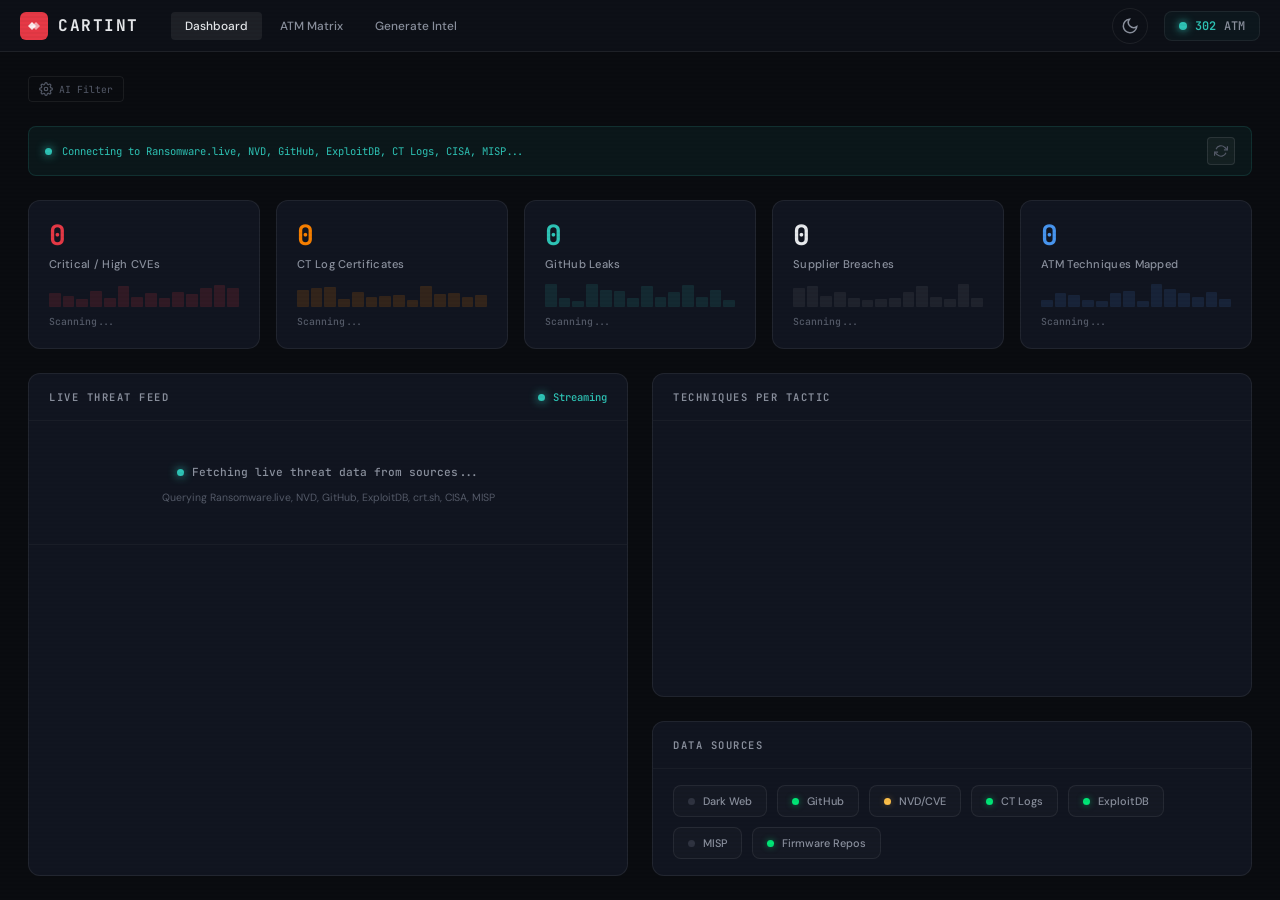
==== index.html @ 9d8df44c "Initial commit — CARTINT Automotive Threat Intelligence Dashboard Co-Authored-By: Claude Opus 4.6 <n" ====
<!DOCTYPE html>
<html lang="en">
<head>
  <meta charset="UTF-8">
  <meta name="viewport" content="width=device-width, initial-scale=1.0">
  <title>CARTINT — Automotive Threat Intelligence</title>
  <link rel="preconnect" href="https://fonts.googleapis.com">
  <link rel="preconnect" href="https://fonts.gstatic.com" crossorigin>
  <link href="https://fonts.googleapis.com/css2?family=JetBrains+Mono:wght@300;400;500;600;700&family=DM+Sans:wght@300;400;500;600;700&family=Instrument+Sans:wght@400;500;600;700&display=swap" rel="stylesheet">
  <link rel="stylesheet" href="styles.css">
  <script src="theme.js"></script>
</head>
<body>
  <!-- Scan-line overlay -->
  <div class="scanline-overlay"></div>

  <!-- Top Navigation -->
  <header class="topbar">
    <div class="topbar-left">
      <div class="logo">
        <div class="logo-icon">
          <svg width="28" height="28" viewBox="0 0 28 28" fill="none">
            <rect width="28" height="28" rx="6" fill="#E63946"/>
            <path d="M8 14L12 10L16 14L12 18Z" fill="white" opacity="0.9"/>
            <path d="M12 14L16 10L20 14L16 18Z" fill="white" opacity="0.6"/>
          </svg>
        </div>
        <span class="logo-text">CARTINT</span>
      </div>
      <nav class="topbar-nav">
        <a href="index.html" class="nav-link active">Dashboard</a>
        <a href="matrix.html" class="nav-link">ATM Matrix</a>
        <a href="intel.html" class="nav-link">Generate Intel</a>
      </nav>
    </div>
    <div class="topbar-right">
      <button class="theme-toggle" id="themeToggle" title="Toggle theme">
        <svg width="18" height="18" viewBox="0 0 24 24" fill="none" stroke="currentColor" stroke-width="2">
          <path d="M21 12.79A9 9 0 1 1 11.21 3 7 7 0 0 0 21 12.79z"/>
        </svg>
      </button>
      <div class="atm-status">
        <span class="atm-pulse"></span>
        <span class="atm-count" id="atmCount">302</span>
        <span class="atm-label">ATM</span>
      </div>
    </div>
  </header>

  <!-- Layout -->
  <div class="layout no-sidebar">
    <!-- Main Content -->
    <main class="main">
      <!-- Stat Cards -->
      <!-- AI Filter Config (collapsible) -->
      <div class="ai-config" id="aiConfig">
        <button class="ai-config-toggle" id="aiConfigToggle">
          <svg width="14" height="14" viewBox="0 0 24 24" fill="none" stroke="currentColor" stroke-width="2"><circle cx="12" cy="12" r="3"/><path d="M19.4 15a1.65 1.65 0 0 0 .33 1.82l.06.06a2 2 0 0 1 0 2.83 2 2 0 0 1-2.83 0l-.06-.06a1.65 1.65 0 0 0-1.82-.33 1.65 1.65 0 0 0-1 1.51V21a2 2 0 0 1-2 2 2 2 0 0 1-2-2v-.09A1.65 1.65 0 0 0 9 19.4a1.65 1.65 0 0 0-1.82.33l-.06.06a2 2 0 0 1-2.83 0 2 2 0 0 1 0-2.83l.06-.06A1.65 1.65 0 0 0 4.68 15a1.65 1.65 0 0 0-1.51-1H3a2 2 0 0 1-2-2 2 2 0 0 1 2-2h.09A1.65 1.65 0 0 0 4.6 9a1.65 1.65 0 0 0-.33-1.82l-.06-.06a2 2 0 0 1 0-2.83 2 2 0 0 1 2.83 0l.06.06A1.65 1.65 0 0 0 9 4.68a1.65 1.65 0 0 0 1-1.51V3a2 2 0 0 1 2-2 2 2 0 0 1 2 2v.09a1.65 1.65 0 0 0 1 1.51 1.65 1.65 0 0 0 1.82-.33l.06-.06a2 2 0 0 1 2.83 0 2 2 0 0 1 0 2.83l-.06.06A1.65 1.65 0 0 0 19.4 9a1.65 1.65 0 0 0 1.51 1H21a2 2 0 0 1 2 2 2 2 0 0 1-2 2h-.09a1.65 1.65 0 0 0-1.51 1z"/></svg>
          AI Filter
        </button>
        <div class="ai-config-panel" id="aiConfigPanel" style="display:none;">
          <label class="ai-config-label">Anthropic API Key (optional — enables Claude-powered classification for ambiguous results)</label>
          <div class="ai-config-input-row">
            <input type="password" id="anthropicKeyInput" class="ai-config-input" placeholder="sk-ant-..." />
            <button class="ai-config-save" id="aiConfigSave">Save</button>
          </div>
          <div class="ai-config-hint">Without a key, the rule-based classifier filters results using word-boundary matching, false-positive rejection, and context scoring.</div>
        </div>
      </div>

      <!-- Fetch Status Bar -->
      <div class="fetch-status" id="fetchStatus">
        <div class="fetch-status-inner">
          <span class="streaming-dot"></span>
          <span id="fetchStatusText">Initializing data feeds...</span>
        </div>
        <button class="fetch-refresh-btn" id="fetchRefreshBtn" title="Refresh all sources">
          <svg width="14" height="14" viewBox="0 0 24 24" fill="none" stroke="currentColor" stroke-width="2"><polyline points="23 4 23 10 17 10"/><polyline points="1 20 1 14 7 14"/><path d="M3.51 9a9 9 0 0 1 14.85-3.36L23 10M1 14l4.64 4.36A9 9 0 0 0 20.49 15"/></svg>
        </button>
      </div>

      <section class="stat-cards">
        <div class="stat-card" data-stat="telematics">
          <div class="stat-value" id="statTelematics">0</div>
          <div class="stat-label">Critical / High CVEs</div>
          <div class="stat-sparkline" id="sparkTelematics"></div>
          <div class="stat-trend neutral">Scanning...</div>
        </div>
        <div class="stat-card" data-stat="ota">
          <div class="stat-value" id="statOTA">0</div>
          <div class="stat-label">CT Log Certificates</div>
          <div class="stat-sparkline" id="sparkOTA"></div>
          <div class="stat-trend neutral">Scanning...</div>
        </div>
        <div class="stat-card" data-stat="github">
          <div class="stat-value" id="statGithub">0</div>
          <div class="stat-label">GitHub Leaks</div>
          <div class="stat-sparkline" id="sparkGithub"></div>
          <div class="stat-trend neutral">Scanning...</div>
        </div>
        <div class="stat-card" data-stat="supplier">
          <div class="stat-value" id="statSupplier">0</div>
          <div class="stat-label">Supplier Breaches</div>
          <div class="stat-sparkline" id="sparkSupplier"></div>
          <div class="stat-trend neutral">Scanning...</div>
        </div>
        <div class="stat-card" data-stat="techniques">
          <div class="stat-value" id="statTechniques">0</div>
          <div class="stat-label">ATM Techniques Mapped</div>
          <div class="stat-sparkline" id="sparkTechniques"></div>
          <div class="stat-trend neutral">Scanning...</div>
        </div>
      </section>

      <!-- Main Grid -->
      <section class="dashboard-grid">
        <!-- Live Threat Feed -->
        <div class="panel threat-feed-panel">
          <div class="panel-header">
            <div class="panel-header-left">
              <h2 class="panel-title">LIVE THREAT FEED</h2>
              <div class="feed-filter-tag" id="feedFilterTag" style="display:none;">
                <span id="feedFilterName"></span>
                <button class="feed-filter-clear" id="feedFilterClear" title="Clear filter">&times;</button>
              </div>
            </div>
            <div class="streaming-indicator">
              <span class="streaming-dot"></span>
              <span>Streaming</span>
            </div>
          </div>
          <div class="threat-feed" id="threatFeed">
            <!-- Threats will be injected here -->
          </div>
        </div>

        <!-- Right Column -->
        <div class="right-column">
          <!-- Techniques Per Tactic -->
          <div class="panel techniques-panel">
            <div class="panel-header">
              <h2 class="panel-title">TECHNIQUES PER TACTIC</h2>
            </div>
            <div class="techniques-chart" id="techniquesChart">
              <!-- Chart bars will be injected here -->
            </div>
          </div>

          <!-- Data Sources -->
          <div class="panel sources-panel">
            <div class="panel-header">
              <h2 class="panel-title">DATA SOURCES</h2>
            </div>
            <div class="data-sources" id="dataSources">
              <!-- Source badges will be injected here -->
            </div>
          </div>
        </div>
      </section>
    </main>
  </div>

  <script src="dashboard.js"></script>
</body>
</html>
---- styles.css ----
/* ============================================
   CARTINT v2.0 — Automotive Threat Intelligence
   Tactical Operations Center Aesthetic
   ============================================ */

:root {
  /* Core palette */
  --bg-primary: #0a0c10;
  --bg-secondary: #0f1218;
  --bg-panel: #111520;
  --bg-panel-hover: #161b28;
  --bg-sidebar: #0c0e14;
  --bg-topbar: #0d1017;
  --bg-card: #111520;
  --bg-card-hover: #161b28;

  /* Borders */
  --border-subtle: rgba(255, 255, 255, 0.04);
  --border-default: rgba(255, 255, 255, 0.07);
  --border-active: rgba(230, 57, 70, 0.3);

  /* Text */
  --text-primary: #e8eaed;
  --text-secondary: #8b919e;
  --text-muted: #555b69;
  --text-inverse: #0a0c10;

  /* Accent */
  --red: #e63946;
  --red-dim: rgba(230, 57, 70, 0.15);
  --red-glow: rgba(230, 57, 70, 0.4);
  --orange: #f77f00;
  --orange-dim: rgba(247, 127, 0, 0.15);
  --yellow: #fcbf49;
  --yellow-dim: rgba(252, 191, 73, 0.15);
  --green: #2ec4b6;
  --green-dim: rgba(46, 196, 182, 0.12);
  --blue: #4895ef;
  --blue-dim: rgba(72, 149, 239, 0.12);
  --purple: #7b2cbf;
  --purple-dim: rgba(123, 44, 191, 0.15);
  --cyan: #48bfe3;
  --magenta: #e056a0;

  /* Severity colors */
  --critical-bg: #e63946;
  --critical-text: #fff;
  --high-bg: #f77f00;
  --high-text: #fff;
  --medium-bg: #4895ef;
  --medium-text: #fff;
  --low-bg: #555b69;
  --low-text: #e8eaed;

  /* Chart colors */
  --chart-1: #e63946;
  --chart-2: #f77f00;
  --chart-3: #4895ef;
  --chart-4: #2ec4b6;
  --chart-5: #7b2cbf;
  --chart-6: #e056a0;
  --chart-7: #fcbf49;

  /* Spacing */
  --sidebar-width: 56px;
  --topbar-height: 52px;

  /* Fonts */
  --font-mono: 'JetBrains Mono', 'Fira Code', monospace;
  --font-sans: 'DM Sans', 'Instrument Sans', sans-serif;

  /* Radius */
  --radius-sm: 4px;
  --radius-md: 8px;
  --radius-lg: 12px;
}

/* ============================================
   Light Theme
   ============================================ */
[data-theme="light"] {
  /* Core palette */
  --bg-primary: #f0f2f5;
  --bg-secondary: #e4e7ec;
  --bg-panel: #ffffff;
  --bg-panel-hover: #f5f6f8;
  --bg-sidebar: #ebedf1;
  --bg-topbar: rgba(255, 255, 255, 0.85);
  --bg-card: #ffffff;
  --bg-card-hover: #f5f6f8;

  /* Borders */
  --border-subtle: rgba(0, 0, 0, 0.06);
  --border-default: rgba(0, 0, 0, 0.10);
  --border-active: rgba(230, 57, 70, 0.35);

  /* Text */
  --text-primary: #1a1d24;
  --text-secondary: #555b69;
  --text-muted: #8b919e;
  --text-inverse: #e8eaed;

  /* Severity colors — slightly toned for light bg */
  --low-bg: #8b919e;
  --low-text: #fff;
}

[data-theme="light"] .scanline-overlay {
  background: repeating-linear-gradient(
    0deg,
    transparent,
    transparent 2px,
    rgba(0, 0, 0, 0.015) 2px,
    rgba(0, 0, 0, 0.015) 4px
  );
}

[data-theme="light"] ::-webkit-scrollbar-thumb {
  background: rgba(0, 0, 0, 0.12);
}
[data-theme="light"] ::-webkit-scrollbar-thumb:hover {
  background: rgba(0, 0, 0, 0.2);
}

[data-theme="light"] .theme-toggle:hover {
  background: rgba(0, 0, 0, 0.06);
}

[data-theme="light"] .tactic-count {
  background: rgba(0, 0, 0, 0.05);
}

[data-theme="light"] .matrix-cell:hover {
  box-shadow: 0 4px 12px rgba(0, 0, 0, 0.1);
}

[data-theme="light"] .stat-card {
  box-shadow: 0 1px 4px rgba(0, 0, 0, 0.06);
}

[data-theme="light"] .panel {
  box-shadow: 0 1px 4px rgba(0, 0, 0, 0.06);
}

/* ============================================
   Reset & Base
   ============================================ */
*, *::before, *::after {
  margin: 0;
  padding: 0;
  box-sizing: border-box;
}

html {
  font-size: 14px;
  -webkit-font-smoothing: antialiased;
  -moz-osx-font-smoothing: grayscale;
}

body {
  font-family: var(--font-sans);
  background: var(--bg-primary);
  color: var(--text-primary);
  min-height: 100vh;
}

/* Scan-line effect */
.scanline-overlay {
  position: fixed;
  inset: 0;
  pointer-events: none;
  z-index: 9999;
  background: repeating-linear-gradient(
    0deg,
    transparent,
    transparent 2px,
    rgba(0, 0, 0, 0.03) 2px,
    rgba(0, 0, 0, 0.03) 4px
  );
}

/* ============================================
   Scrollbar
   ============================================ */
::-webkit-scrollbar {
  width: 6px;
  height: 6px;
}
::-webkit-scrollbar-track {
  background: transparent;
}
::-webkit-scrollbar-thumb {
  background: rgba(255, 255, 255, 0.08);
  border-radius: 3px;
}
::-webkit-scrollbar-thumb:hover {
  background: rgba(255, 255, 255, 0.14);
}

/* ============================================
   Top Bar
   ============================================ */
.topbar {
  position: fixed;
  top: 0;
  left: 0;
  right: 0;
  height: var(--topbar-height);
  background: var(--bg-topbar);
  border-bottom: 1px solid var(--border-default);
  display: flex;
  align-items: center;
  justify-content: space-between;
  padding: 0 20px;
  z-index: 100;
  backdrop-filter: blur(12px);
}

.topbar-left {
  display: flex;
  align-items: center;
  gap: 32px;
}

.logo {
  display: flex;
  align-items: center;
  gap: 10px;
}

.logo-icon {
  display: flex;
}

.logo-text {
  font-family: var(--font-mono);
  font-weight: 700;
  font-size: 1.15rem;
  letter-spacing: 1.5px;
  color: var(--text-primary);
}

.logo-version {
  font-family: var(--font-mono);
  font-size: 0.7rem;
  font-weight: 500;
  color: var(--text-muted);
  background: var(--border-subtle);
  border: 1px solid var(--border-default);
  padding: 2px 6px;
  border-radius: var(--radius-sm);
  letter-spacing: 0.5px;
}

.topbar-nav {
  display: flex;
  gap: 4px;
}

.nav-link {
  font-family: var(--font-sans);
  font-size: 0.85rem;
  font-weight: 500;
  color: var(--text-secondary);
  text-decoration: none;
  padding: 6px 14px;
  border-radius: var(--radius-sm);
  transition: all 0.2s ease;
  white-space: nowrap;
}

.nav-link:hover {
  color: var(--text-primary);
  background: rgba(255, 255, 255, 0.04);
}

.nav-link.active {
  color: var(--text-primary);
  background: rgba(255, 255, 255, 0.07);
}

.topbar-right {
  display: flex;
  align-items: center;
  gap: 16px;
}

.theme-toggle {
  width: 36px;
  height: 36px;
  border-radius: 50%;
  border: 1px solid var(--border-default);
  background: transparent;
  color: var(--text-secondary);
  display: flex;
  align-items: center;
  justify-content: center;
  cursor: pointer;
  transition: all 0.2s ease;
}

.theme-toggle:hover {
  background: rgba(255, 255, 255, 0.05);
  color: var(--text-primary);
}

.atm-status {
  display: flex;
  align-items: center;
  gap: 8px;
  font-family: var(--font-mono);
  font-size: 0.85rem;
  color: var(--text-primary);
  padding: 6px 14px;
  border-radius: var(--radius-md);
  border: 1px solid var(--border-default);
  background: rgba(46, 196, 182, 0.04);
}

.atm-pulse {
  width: 8px;
  height: 8px;
  border-radius: 50%;
  background: var(--green);
  box-shadow: 0 0 8px var(--green);
  animation: pulse 2s ease-in-out infinite;
}

@keyframes pulse {
  0%, 100% { opacity: 1; box-shadow: 0 0 8px var(--green); }
  50% { opacity: 0.5; box-shadow: 0 0 4px var(--green); }
}

.atm-count {
  font-weight: 600;
  color: var(--green);
}

.atm-label {
  color: var(--text-secondary);
  font-weight: 500;
}

/* ============================================
   Layout
   ============================================ */
.layout {
  display: flex;
  padding-top: var(--topbar-height);
  min-height: 100vh;
}

/* ============================================
   Sidebar
   ============================================ */
.sidebar {
  position: fixed;
  top: var(--topbar-height);
  left: 0;
  bottom: 0;
  width: var(--sidebar-width);
  background: var(--bg-sidebar);
  border-right: 1px solid var(--border-default);
  display: flex;
  flex-direction: column;
  align-items: center;
  padding: 12px 0;
  gap: 4px;
  z-index: 90;
}

.sidebar-icon {
  width: 40px;
  height: 40px;
  display: flex;
  align-items: center;
  justify-content: center;
  border-radius: var(--radius-md);
  color: var(--text-muted);
  cursor: pointer;
  transition: all 0.2s ease;
  position: relative;
}

.sidebar-icon:hover {
  color: var(--text-secondary);
  background: rgba(255, 255, 255, 0.04);
}

.sidebar-icon.active {
  color: var(--text-primary);
  background: rgba(255, 255, 255, 0.06);
}

.sidebar-icon.highlighted {
  color: var(--red);
}

.sidebar-badge {
  position: absolute;
  top: 6px;
  right: 6px;
  width: 7px;
  height: 7px;
  border-radius: 50%;
  background: var(--red);
  box-shadow: 0 0 6px var(--red-glow);
}

/* ============================================
   Main Content
   ============================================ */
.main {
  flex: 1;
  margin-left: var(--sidebar-width);
  padding: 24px 28px;
  display: flex;
  flex-direction: column;
  gap: 24px;
}

.no-sidebar .main {
  margin-left: 0;
}

.no-sidebar .sidebar {
  display: none;
}

/* ============================================
   Stat Cards
   ============================================ */
.stat-cards {
  display: grid;
  grid-template-columns: repeat(5, 1fr);
  gap: 16px;
}

.stat-card {
  background: var(--bg-card);
  border: 1px solid var(--border-default);
  border-radius: var(--radius-lg);
  padding: 20px;
  position: relative;
  overflow: hidden;
  transition: all 0.3s ease;
  cursor: default;
}

.stat-card::before {
  content: '';
  position: absolute;
  top: 0;
  left: 0;
  right: 0;
  height: 2px;
  background: linear-gradient(90deg, var(--red), var(--orange));
  opacity: 0;
  transition: opacity 0.3s ease;
}

.stat-card:hover {
  border-color: var(--border-active);
  background: var(--bg-card-hover);
  transform: translateY(-1px);
}

.stat-card:hover::before {
  opacity: 1;
}

.stat-card[data-stat="telematics"] .stat-value { color: var(--red); }
.stat-card[data-stat="ota"] .stat-value { color: var(--orange); }
.stat-card[data-stat="github"] .stat-value { color: var(--green); }
.stat-card[data-stat="supplier"] .stat-value { color: var(--text-primary); }
.stat-card[data-stat="techniques"] .stat-value { color: var(--blue); }

.stat-value {
  font-family: var(--font-mono);
  font-size: 2.4rem;
  font-weight: 700;
  line-height: 1;
  letter-spacing: -1px;
  margin-bottom: 8px;
}

.stat-label {
  font-size: 0.8rem;
  font-weight: 500;
  color: var(--text-secondary);
  letter-spacing: 0.3px;
}

.stat-sparkline {
  height: 24px;
  margin-top: 12px;
  display: flex;
  align-items: flex-end;
  gap: 2px;
}

.stat-sparkline .spark-bar {
  flex: 1;
  background: rgba(255, 255, 255, 0.06);
  border-radius: 1px;
  min-height: 2px;
  transition: height 0.6s cubic-bezier(0.34, 1.56, 0.64, 1);
}

.stat-card[data-stat="telematics"] .spark-bar { background: var(--red-dim); }
.stat-card[data-stat="ota"] .spark-bar { background: var(--orange-dim); }
.stat-card[data-stat="github"] .spark-bar { background: var(--green-dim); }
.stat-card[data-stat="techniques"] .spark-bar { background: var(--blue-dim); }

.stat-trend {
  font-family: var(--font-mono);
  font-size: 0.7rem;
  font-weight: 500;
  margin-top: 8px;
  color: var(--text-muted);
}

.stat-trend.up {
  color: var(--green);
}

.stat-trend.down {
  color: var(--red);
}

/* ============================================
   Dashboard Grid
   ============================================ */
.dashboard-grid {
  display: grid;
  grid-template-columns: 1fr 1fr;
  gap: 24px;
  flex: 1;
}

/* ============================================
   Panel Base
   ============================================ */
.panel {
  background: var(--bg-panel);
  border: 1px solid var(--border-default);
  border-radius: var(--radius-lg);
  overflow: hidden;
}

.panel-header {
  display: flex;
  align-items: center;
  justify-content: space-between;
  padding: 16px 20px;
  border-bottom: 1px solid var(--border-subtle);
}

.panel-header-left {
  display: flex;
  align-items: center;
  gap: 12px;
}

.feed-filter-tag {
  display: flex;
  align-items: center;
  gap: 6px;
  background: var(--red-dim);
  border: 1px solid rgba(230, 57, 70, 0.3);
  border-radius: var(--radius-sm);
  padding: 3px 8px 3px 10px;
  font-family: var(--font-mono);
  font-size: 0.68rem;
  font-weight: 600;
  color: var(--red);
  animation: sourceFadeIn 0.25s ease both;
}

.feed-filter-clear {
  background: none;
  border: none;
  color: var(--red);
  font-size: 1rem;
  line-height: 1;
  cursor: pointer;
  padding: 0 2px;
  opacity: 0.7;
  transition: opacity 0.15s;
}

.feed-filter-clear:hover {
  opacity: 1;
}

.panel-title {
  font-family: var(--font-mono);
  font-size: 0.75rem;
  font-weight: 600;
  letter-spacing: 1.5px;
  color: var(--text-secondary);
}

/* ============================================
   Streaming Indicator
   ============================================ */
.streaming-indicator {
  display: flex;
  align-items: center;
  gap: 8px;
  font-family: var(--font-mono);
  font-size: 0.75rem;
  font-weight: 500;
  color: var(--green);
}

.streaming-dot {
  width: 7px;
  height: 7px;
  border-radius: 50%;
  background: var(--green);
  box-shadow: 0 0 10px var(--green);
  animation: streamPulse 1.5s ease-in-out infinite;
}

@keyframes streamPulse {
  0%, 100% { opacity: 1; transform: scale(1); }
  50% { opacity: 0.4; transform: scale(0.85); }
}

/* ============================================
   Threat Feed
   ============================================ */
.threat-feed-panel {
  display: flex;
  flex-direction: column;
}

.threat-feed {
  flex: 1;
  overflow-y: auto;
  padding: 4px 0;
  max-height: 580px;
}

.threat-item {
  padding: 16px 20px;
  border-bottom: 1px solid var(--border-subtle);
  transition: background 0.2s ease;
  cursor: pointer;
  animation: threatSlideIn 0.5s cubic-bezier(0.16, 1, 0.3, 1) both;
}

.threat-item:hover {
  background: var(--bg-panel-hover);
}

@keyframes threatSlideIn {
  from {
    opacity: 0;
    transform: translateX(-12px);
  }
  to {
    opacity: 1;
    transform: translateX(0);
  }
}

.threat-item-header {
  display: flex;
  align-items: flex-start;
  gap: 12px;
  margin-bottom: 10px;
}

.threat-severity-dot {
  width: 9px;
  height: 9px;
  border-radius: 50%;
  margin-top: 5px;
  flex-shrink: 0;
}

.threat-severity-dot.critical {
  background: var(--red);
  box-shadow: 0 0 10px var(--red-glow);
  animation: severityPulse 2s ease-in-out infinite;
}

.threat-severity-dot.high {
  background: var(--orange);
  box-shadow: 0 0 8px rgba(247, 127, 0, 0.4);
}

.threat-severity-dot.medium {
  background: var(--blue);
  box-shadow: 0 0 8px rgba(72, 149, 239, 0.3);
}

.threat-severity-dot.low {
  background: var(--text-muted);
}

@keyframes severityPulse {
  0%, 100% { box-shadow: 0 0 10px var(--red-glow); }
  50% { box-shadow: 0 0 20px var(--red-glow), 0 0 4px var(--red); }
}

.threat-title {
  font-size: 0.9rem;
  font-weight: 600;
  color: var(--text-primary);
  line-height: 1.4;
  flex: 1;
}

.threat-time {
  font-family: var(--font-mono);
  font-size: 0.7rem;
  color: var(--text-muted);
  white-space: nowrap;
  flex-shrink: 0;
  margin-top: 2px;
}

.threat-tags {
  display: flex;
  flex-wrap: wrap;
  gap: 6px;
  margin-bottom: 10px;
  padding-left: 21px;
}

.threat-tag {
  font-family: var(--font-mono);
  font-size: 0.68rem;
  font-weight: 600;
  padding: 3px 8px;
  border-radius: var(--radius-sm);
  letter-spacing: 0.3px;
  border: 1px solid transparent;
}

.threat-tag.severity-critical {
  background: var(--red);
  color: white;
}

.threat-tag.severity-high {
  background: var(--orange);
  color: white;
}

.threat-tag.severity-medium {
  background: var(--blue);
  color: white;
}

.threat-tag.severity-low {
  background: var(--text-muted);
  color: var(--text-primary);
}

.threat-tag.oem {
  background: transparent;
  color: var(--green);
  border-color: var(--green);
}

.threat-tag.component {
  background: rgba(255, 255, 255, 0.06);
  color: var(--text-secondary);
}

.threat-tag.technique {
  background: transparent;
  color: var(--red);
  border-color: rgba(230, 57, 70, 0.4);
}

.threat-meta {
  display: flex;
  align-items: center;
  gap: 16px;
  padding-left: 21px;
  font-size: 0.72rem;
  color: var(--text-muted);
}

.threat-meta-item {
  display: flex;
  align-items: center;
  gap: 5px;
}

.threat-meta-item svg {
  opacity: 0.6;
}

.threat-confidence {
  display: flex;
  align-items: center;
  gap: 5px;
}

.confidence-bar {
  width: 40px;
  height: 3px;
  background: rgba(255, 255, 255, 0.08);
  border-radius: 2px;
  overflow: hidden;
}

.confidence-fill {
  height: 100%;
  border-radius: 2px;
  transition: width 1s ease;
}

.confidence-fill.high { background: var(--green); }
.confidence-fill.medium { background: var(--yellow); }
.confidence-fill.low { background: var(--red); }

.threat-matrix-link {
  color: var(--blue);
  font-weight: 500;
  text-decoration: none;
  display: flex;
  align-items: center;
  gap: 4px;
  margin-left: auto;
  transition: color 0.2s;
}

.threat-matrix-link:hover {
  color: var(--cyan);
}

.threat-matrix-link svg {
  opacity: 0.8;
}

/* ============================================
   Right Column
   ============================================ */
.right-column {
  display: flex;
  flex-direction: column;
  gap: 24px;
}

/* ============================================
   Techniques Chart
   ============================================ */
.techniques-panel {
  flex: 1;
}

.techniques-chart {
  padding: 16px 20px;
  display: flex;
  flex-direction: column;
  gap: 10px;
}

.technique-row {
  display: flex;
  align-items: center;
  gap: 12px;
  animation: techFadeIn 0.6s ease both;
}

@keyframes techFadeIn {
  from { opacity: 0; transform: translateX(8px); }
  to { opacity: 1; transform: translateX(0); }
}

.technique-label {
  font-size: 0.72rem;
  font-weight: 500;
  color: var(--text-secondary);
  width: 140px;
  text-align: right;
  flex-shrink: 0;
  white-space: nowrap;
}

.technique-bar-track {
  flex: 1;
  height: 22px;
  background: rgba(255, 255, 255, 0.03);
  border-radius: 3px;
  overflow: hidden;
  position: relative;
}

.technique-bar-fill {
  height: 100%;
  border-radius: 3px;
  display: flex;
  align-items: center;
  justify-content: flex-end;
  padding-right: 8px;
  transition: width 1.2s cubic-bezier(0.34, 1.56, 0.64, 1);
  position: relative;
  width: 0;
}

.technique-bar-fill::after {
  content: '';
  position: absolute;
  right: 0;
  top: 0;
  bottom: 0;
  width: 30%;
  background: linear-gradient(90deg, transparent, rgba(255, 255, 255, 0.08));
}

.technique-count {
  font-family: var(--font-mono);
  font-size: 0.72rem;
  font-weight: 700;
  color: white;
  position: relative;
  z-index: 1;
  text-shadow: 0 1px 3px rgba(0, 0, 0, 0.4);
}

/* ============================================
   Data Sources
   ============================================ */
.sources-panel {
  flex-shrink: 0;
}

.data-sources {
  padding: 16px 20px;
  display: flex;
  flex-wrap: wrap;
  gap: 10px;
}

.source-badge {
  display: flex;
  align-items: center;
  gap: 8px;
  padding: 8px 14px;
  border-radius: var(--radius-md);
  border: 1px solid var(--border-default);
  background: rgba(255, 255, 255, 0.02);
  font-size: 0.78rem;
  font-weight: 500;
  color: var(--text-secondary);
  transition: all 0.25s ease;
  cursor: pointer;
  animation: sourceFadeIn 0.4s ease both;
  user-select: none;
}

@keyframes sourceFadeIn {
  from { opacity: 0; transform: scale(0.92); }
  to { opacity: 1; transform: scale(1); }
}

.source-badge:hover {
  background: rgba(255, 255, 255, 0.05);
  border-color: rgba(255, 255, 255, 0.12);
  color: var(--text-primary);
}

.source-badge.active-filter {
  border-color: var(--red);
  background: var(--red-dim);
  color: var(--text-primary);
  box-shadow: 0 0 12px rgba(230, 57, 70, 0.15);
}

.source-badge.offline-badge {
  opacity: 0.5;
}

.source-dot {
  width: 7px;
  height: 7px;
  border-radius: 50%;
  flex-shrink: 0;
}

.source-dot.online {
  background: #00e676 !important;
  box-shadow: 0 0 6px rgba(0, 230, 118, 0.5) !important;
  animation: sourceOnlineBlink 1.5s ease-in-out infinite;
}

.source-dot.fetching {
  animation: sourceOnlineBlink 0.8s ease-in-out infinite;
}

.source-dot.offline {
  background: var(--text-muted) !important;
  box-shadow: none !important;
  opacity: 0.4;
}

@keyframes sourceOnlineBlink {
  0%, 100% { opacity: 1; }
  50% { opacity: 0.3; }
}

/* ============================================
   AI Config Panel
   ============================================ */
.ai-config {
  display: flex;
  flex-direction: column;
  gap: 8px;
}

.ai-config-toggle {
  display: flex;
  align-items: center;
  gap: 6px;
  background: none;
  border: 1px solid var(--border-default);
  border-radius: var(--radius-sm);
  color: var(--text-muted);
  font-family: var(--font-mono);
  font-size: 0.7rem;
  padding: 5px 10px;
  cursor: pointer;
  width: fit-content;
  transition: all 0.2s ease;
}

.ai-config-toggle:hover {
  color: var(--text-secondary);
  border-color: var(--border-active);
}

.ai-config-panel {
  background: var(--bg-panel);
  border: 1px solid var(--border-default);
  border-radius: var(--radius-md);
  padding: 14px 16px;
}

.ai-config-label {
  font-size: 0.72rem;
  color: var(--text-secondary);
  display: block;
  margin-bottom: 8px;
}

.ai-config-input-row {
  display: flex;
  gap: 8px;
}

.ai-config-input {
  flex: 1;
  background: var(--bg-primary);
  border: 1px solid var(--border-default);
  border-radius: var(--radius-sm);
  color: var(--text-primary);
  font-family: var(--font-mono);
  font-size: 0.75rem;
  padding: 6px 10px;
  outline: none;
}

.ai-config-input:focus {
  border-color: var(--border-active);
}

.ai-config-save {
  background: var(--red);
  color: white;
  border: none;
  border-radius: var(--radius-sm);
  font-family: var(--font-mono);
  font-size: 0.72rem;
  font-weight: 600;
  padding: 6px 14px;
  cursor: pointer;
  transition: opacity 0.2s;
}

.ai-config-save:hover {
  opacity: 0.85;
}

.ai-config-hint {
  font-size: 0.68rem;
  color: var(--text-muted);
  margin-top: 8px;
}

/* ============================================
   Fetch Status Bar
   ============================================ */
.fetch-status {
  display: flex;
  align-items: center;
  justify-content: space-between;
  background: rgba(46, 196, 182, 0.06);
  border: 1px solid rgba(46, 196, 182, 0.15);
  border-radius: var(--radius-md);
  padding: 10px 16px;
  transition: all 0.5s ease;
}

.fetch-refresh-btn {
  display: flex;
  align-items: center;
  justify-content: center;
  width: 28px;
  height: 28px;
  border: 1px solid rgba(255,255,255,0.1);
  border-radius: var(--radius-sm);
  background: rgba(255,255,255,0.04);
  color: var(--text-muted);
  cursor: pointer;
  transition: all 0.2s ease;
  flex-shrink: 0;
}

.fetch-refresh-btn:hover {
  background: rgba(46, 196, 182, 0.1);
  border-color: rgba(46, 196, 182, 0.3);
  color: var(--green);
}

.fetch-refresh-btn.spin svg {
  animation: refreshSpin 0.8s linear infinite;
}

@keyframes refreshSpin {
  from { transform: rotate(0deg); }
  to { transform: rotate(360deg); }
}

.fetch-status.hidden {
  opacity: 0;
  height: 0;
  padding: 0;
  margin: 0;
  border: none;
  overflow: hidden;
}

.fetch-status-inner {
  display: flex;
  align-items: center;
  gap: 10px;
  font-family: var(--font-mono);
  font-size: 0.75rem;
  color: var(--green);
}

.fetch-status.error {
  background: rgba(230, 57, 70, 0.06);
  border-color: rgba(230, 57, 70, 0.15);
}

.fetch-status.error .fetch-status-inner {
  color: var(--red);
}

.fetch-status.error .streaming-dot {
  background: var(--red);
  box-shadow: 0 0 10px var(--red);
}

.fetch-status.done {
  background: rgba(46, 196, 182, 0.04);
  border-color: rgba(46, 196, 182, 0.1);
}


/* ============================================
   Animations & Utilities
   ============================================ */
@keyframes countUp {
  from { opacity: 0; transform: translateY(8px); }
  to { opacity: 1; transform: translateY(0); }
}

.animate-count {
  animation: countUp 0.6s cubic-bezier(0.16, 1, 0.3, 1) both;
}

/* New threat flash */
.threat-item.new-threat {
  animation: threatFlash 0.8s ease;
}

@keyframes threatFlash {
  0% {
    background: rgba(230, 57, 70, 0.12);
    border-left: 2px solid var(--red);
  }
  100% {
    background: transparent;
    border-left: 2px solid transparent;
  }
}

/* ============================================
   Responsive
   ============================================ */
@media (max-width: 1400px) {
  .stat-cards {
    grid-template-columns: repeat(5, 1fr);
  }
  .stat-value {
    font-size: 2rem;
  }
}

@media (max-width: 1200px) {
  .topbar-nav {
    gap: 2px;
  }
  .nav-link {
    padding: 6px 10px;
    font-size: 0.8rem;
  }
  .dashboard-grid {
    grid-template-columns: 1fr;
  }
}

@media (max-width: 900px) {
  .stat-cards {
    grid-template-columns: repeat(3, 1fr);
  }
  .sidebar {
    display: none;
  }
  .main {
    margin-left: 0;
  }
}

@media (max-width: 600px) {
  .stat-cards {
    grid-template-columns: repeat(2, 1fr);
  }
  .topbar-nav {
    display: none;
  }
}
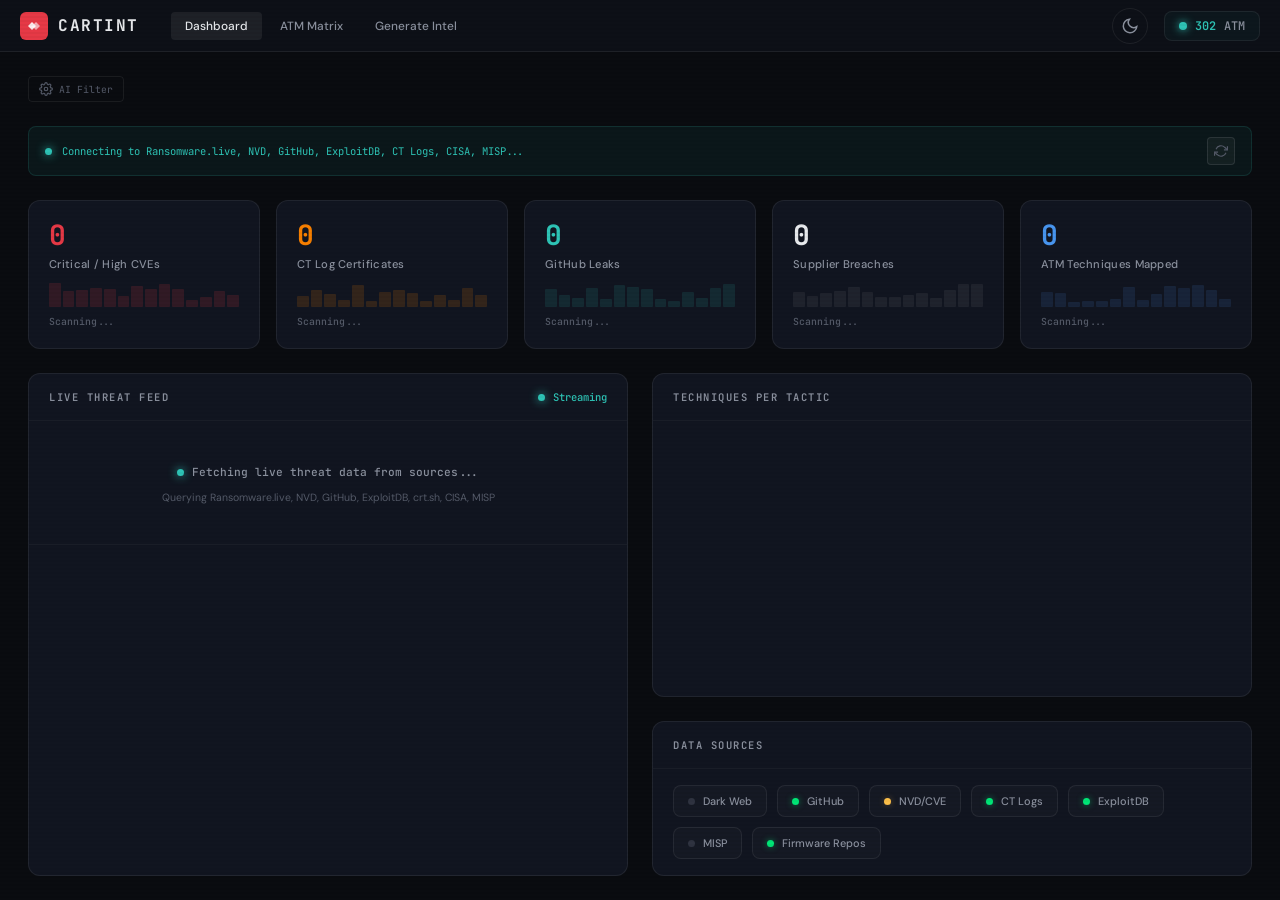
==== commit aa89c27c: "Add mobile hamburger menu for small screen navigation The topbar nav was hidden at <=600px with no a" ====
--- a/index.html
+++ b/index.html
@@ -44,8 +44,24 @@
         <span class="atm-count" id="atmCount">302</span>
         <span class="atm-label">ATM</span>
       </div>
+      <button class="mobile-menu-toggle" id="mobileMenuToggle" title="Menu" aria-label="Toggle navigation menu">
+        <svg width="20" height="20" viewBox="0 0 24 24" fill="none" stroke="currentColor" stroke-width="2" stroke-linecap="round">
+          <line x1="3" y1="6" x2="21" y2="6"/>
+          <line x1="3" y1="12" x2="21" y2="12"/>
+          <line x1="3" y1="18" x2="21" y2="18"/>
+        </svg>
+      </button>
     </div>
   </header>
+
+  <!-- Mobile Menu Overlay -->
+  <div class="mobile-menu-overlay" id="mobileMenuOverlay">
+    <nav class="mobile-menu">
+      <a href="index.html" class="mobile-nav-link active">Dashboard</a>
+      <a href="matrix.html" class="mobile-nav-link">ATM Matrix</a>
+      <a href="intel.html" class="mobile-nav-link">Generate Intel</a>
+    </nav>
+  </div>
 
   <!-- Layout -->
   <div class="layout no-sidebar">
--- a/styles.css
+++ b/styles.css
@@ -1206,6 +1206,77 @@
 }
 
 /* ============================================
+   Mobile Menu
+   ============================================ */
+.mobile-menu-toggle {
+  display: none;
+  width: 36px;
+  height: 36px;
+  border-radius: 50%;
+  border: 1px solid var(--border-default);
+  background: transparent;
+  color: var(--text-secondary);
+  align-items: center;
+  justify-content: center;
+  cursor: pointer;
+  transition: all 0.2s ease;
+}
+
+.mobile-menu-toggle:hover {
+  color: var(--text-primary);
+  border-color: var(--border-active);
+  background: var(--red-dim);
+}
+
+.mobile-menu-overlay {
+  display: none;
+  position: fixed;
+  top: var(--topbar-height);
+  left: 0;
+  right: 0;
+  bottom: 0;
+  background: rgba(0, 0, 0, 0.6);
+  backdrop-filter: blur(4px);
+  z-index: 99;
+  opacity: 0;
+  transition: opacity 0.2s ease;
+}
+
+.mobile-menu-overlay.open {
+  display: block;
+  opacity: 1;
+}
+
+.mobile-menu {
+  display: flex;
+  flex-direction: column;
+  background: var(--bg-panel);
+  border-bottom: 1px solid var(--border-default);
+  padding: 8px;
+}
+
+.mobile-nav-link {
+  font-family: var(--font-sans);
+  font-size: 0.95rem;
+  font-weight: 500;
+  color: var(--text-secondary);
+  text-decoration: none;
+  padding: 12px 16px;
+  border-radius: var(--radius-md);
+  transition: all 0.2s ease;
+}
+
+.mobile-nav-link:hover {
+  color: var(--text-primary);
+  background: rgba(255, 255, 255, 0.04);
+}
+
+.mobile-nav-link.active {
+  color: var(--red);
+  background: var(--red-dim);
+}
+
+/* ============================================
    Responsive
    ============================================ */
 @media (max-width: 1400px) {
@@ -1249,4 +1320,7 @@
   .topbar-nav {
     display: none;
   }
-}
+  .mobile-menu-toggle {
+    display: flex;
+  }
+}
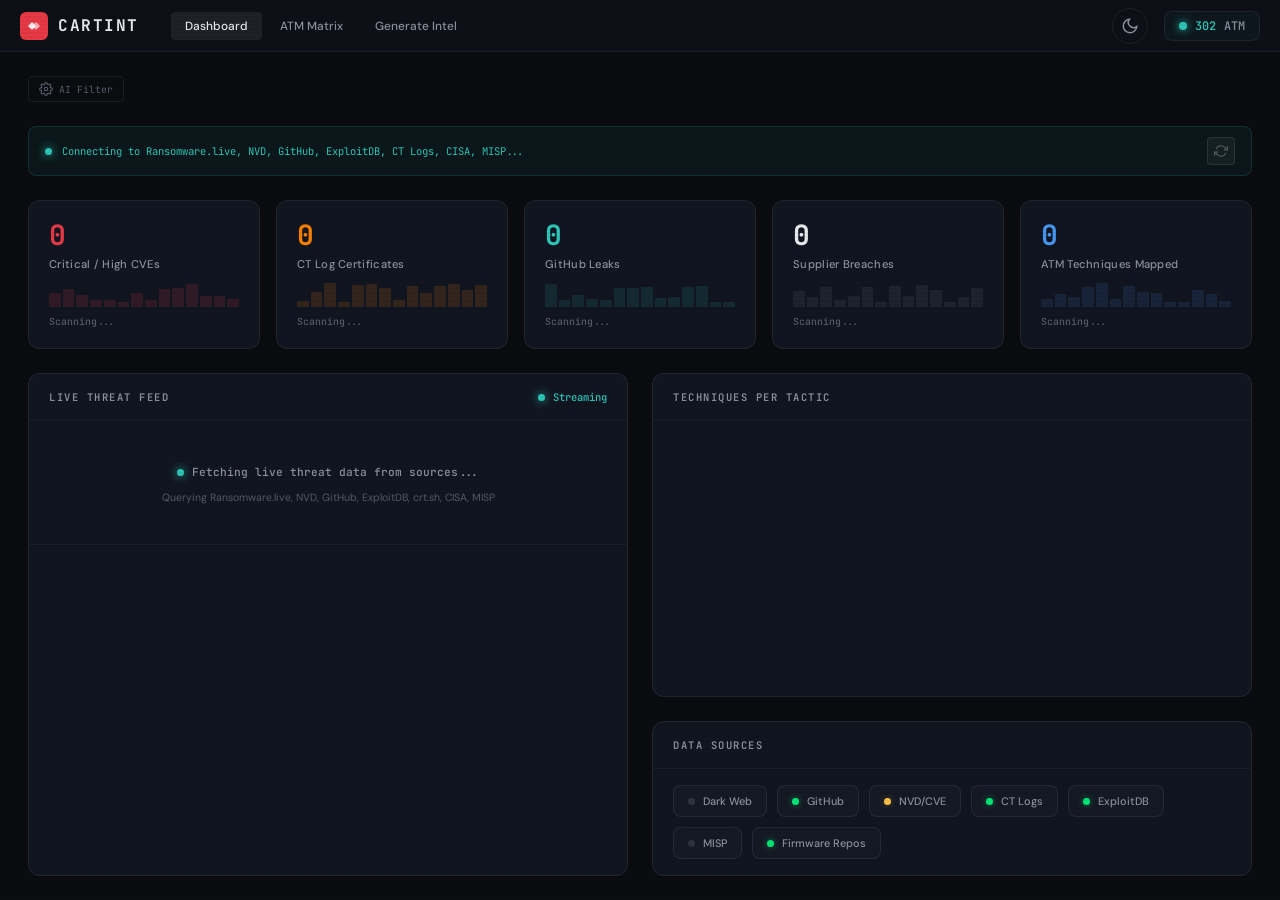
==== commit ea8a88da: "Cache-bust styles.css for GitHub Pages" ====
--- a/index.html
+++ b/index.html
@@ -7,7 +7,7 @@
   <link rel="preconnect" href="https://fonts.googleapis.com">
   <link rel="preconnect" href="https://fonts.gstatic.com" crossorigin>
   <link href="https://fonts.googleapis.com/css2?family=JetBrains+Mono:wght@300;400;500;600;700&family=DM+Sans:wght@300;400;500;600;700&family=Instrument+Sans:wght@400;500;600;700&display=swap" rel="stylesheet">
-  <link rel="stylesheet" href="styles.css">
+  <link rel="stylesheet" href="styles.css?v=2">
   <script src="theme.js"></script>
 </head>
 <body>
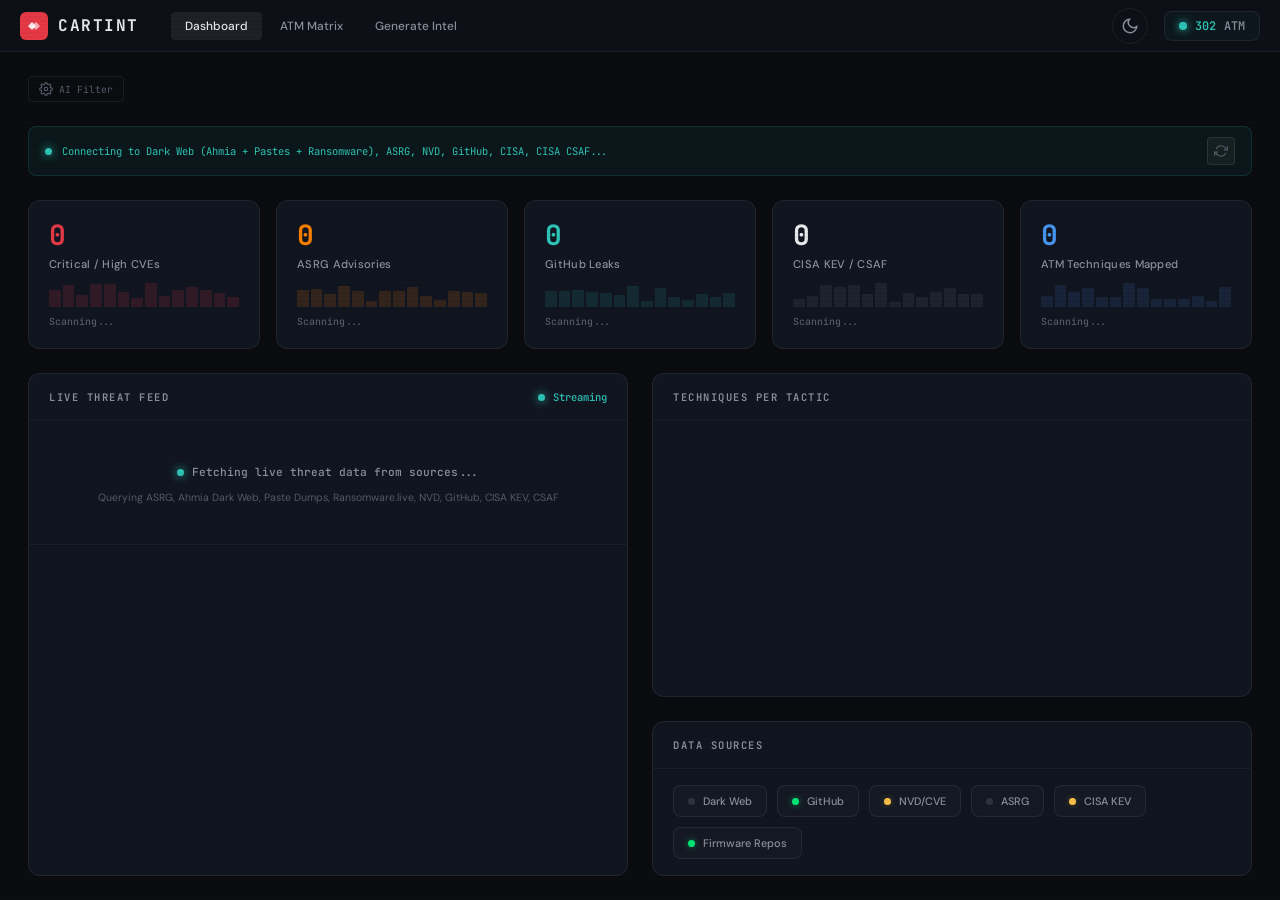
==== commit 04980913: "feat: Replace ExploitDB/CT Logs/MISP with ASRG automotive advisories - ASRG provides automotive-spec" ====
--- a/index.html
+++ b/index.html
@@ -104,7 +104,7 @@
         </div>
         <div class="stat-card" data-stat="ota">
           <div class="stat-value" id="statOTA">0</div>
-          <div class="stat-label">CT Log Certificates</div>
+          <div class="stat-label">ASRG Advisories</div>
           <div class="stat-sparkline" id="sparkOTA"></div>
           <div class="stat-trend neutral">Scanning...</div>
         </div>
@@ -116,7 +116,7 @@
         </div>
         <div class="stat-card" data-stat="supplier">
           <div class="stat-value" id="statSupplier">0</div>
-          <div class="stat-label">Supplier Breaches</div>
+          <div class="stat-label">CISA KEV / CSAF</div>
           <div class="stat-sparkline" id="sparkSupplier"></div>
           <div class="stat-trend neutral">Scanning...</div>
         </div>
